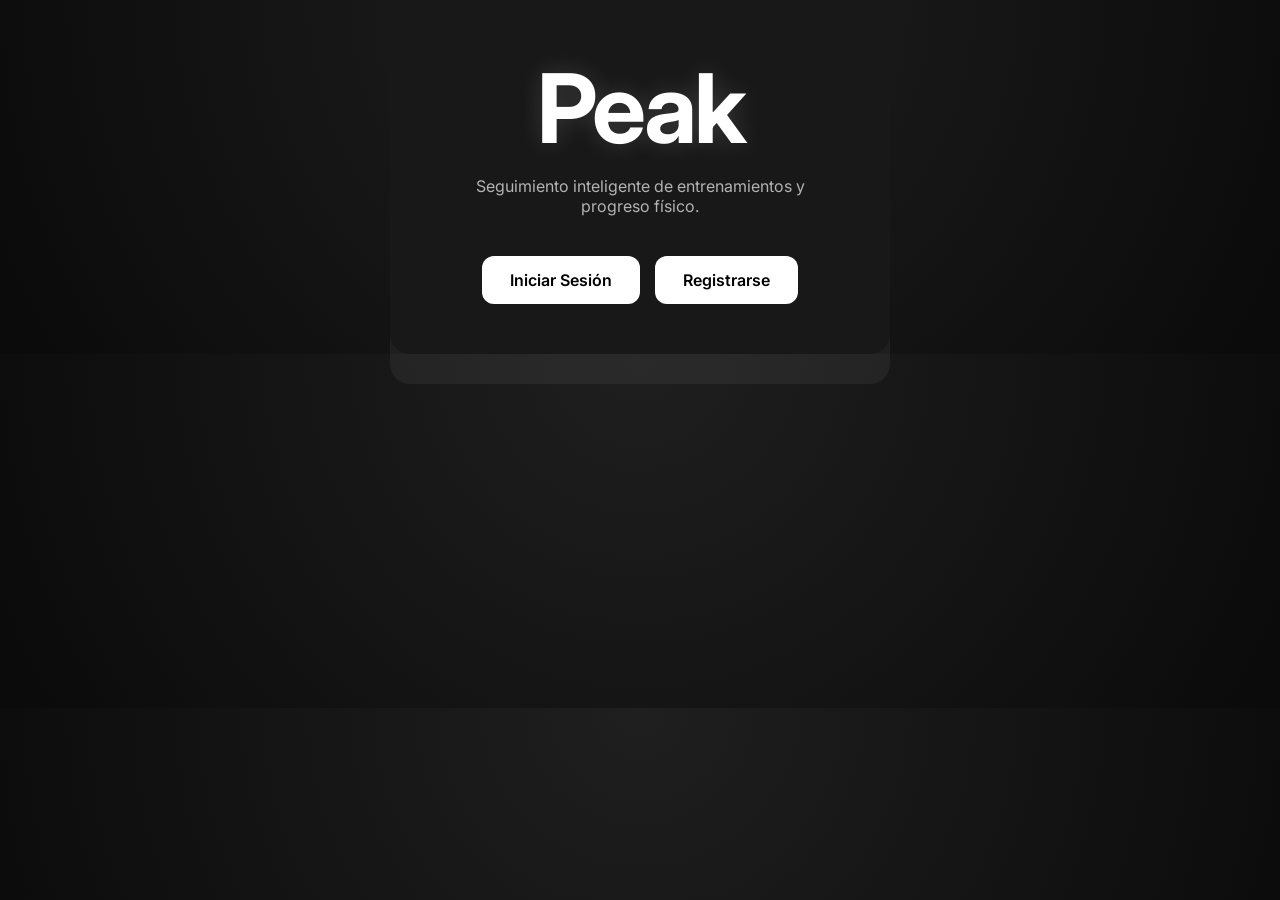
==== frontend/index.html @ 18aa8bbf "Landing page y formularios iniciales" ====
<!DOCTYPE html>
<html lang="en">
<head>
    <meta charset="UTF-8">
    <meta name="viewport" content="width=device-width, initial-scale=1.0">
    <title>Peak</title>

    <link rel="preconnect" href="https://fonts.googleapis.com">
    <link rel="preconnect" href="https://fonts.gstatic.com" crossorigin>

    <link href="https://fonts.googleapis.com/css2?family=Inter:wght@400;600;700&display=swap" rel="stylesheet">

    <link rel="stylesheet" href="style.css">
</head>
<body>

    <div class="container">

        <h1>Peak</h1>

        <p>
            Seguimiento inteligente de entrenamientos y progreso físico.
        </p>

        <div class="buttons">
            <button>Iniciar Sesión</button>
            <button>Registrarse</button>
        </div>

    </div>
    
    <script src="app.js">o</script>
</body>
</html>
---- frontend/style.css ----
*{
    margin: 0;
    padding: 0;
    box-sizing: border-box;
    font-family: 'Inter', sans-serif;
}

body {
    background: radial-gradient(circle at top, #1f1f1f, #0a0a0a);
    color: white;

    height: 100hv;

    display: flex;
    justify-content: center;
    align-items: center;
}

.container{
    text-align: center;
    background-color: #181818;
    padding: 50px;
    border-radius: 20px;
    width: 500px;
    gap: 10px;
    box-shadow: 0px 30px rgba(255,255,255,0.05);
    display: flex;
    flex-direction: column;
    justify-content: center;
}

h1 {
    font-size: 6rem;
    font-weight: 700;
    letter-spacing: -3px;
    text-shadow: 0px 0px 25px rgba(255,255,255,0.15);
}

p {
    color: #b3b3b3;
    margin-bottom: 30px;
}

.buttons{
    display:flex;
    gap: 15px;
    justify-content: center;
}

button{
    padding: 14px 28px;
    
    border: none;
    border-radius: 12px;

    background-color: white;
    color: black;

    font-size: 1rem;
    font-weight: 600;

    cursor: pointer;

    transition: 0.2s;
}

button:hover{
    transform: translateY(-2px);
}

.form{
    display: flex;
    flex-direction: column;

    gap: 15px;

    margin-top: 25px;
}

input{
    width: 100%;

    padding: 14px;

    border: none;
    border-radius: 12px;

    background-color: #252525;

    color: white;

    font-size: 1rem;
}

input:focus{
    outline: 2px solid white;
}
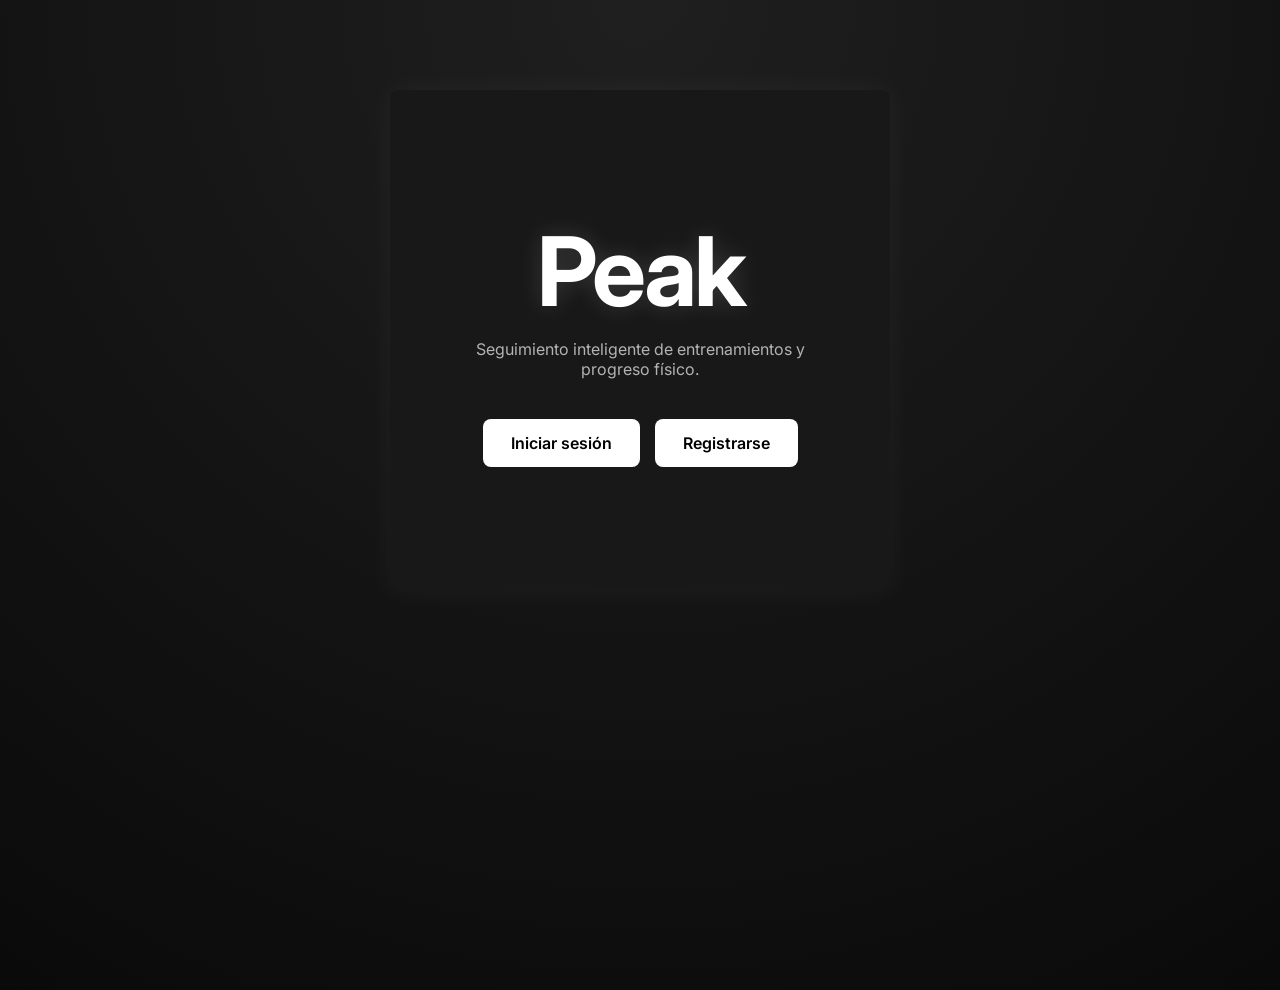
==== commit ce9eeb81: "sistema de login finished" ====
--- a/frontend/index.html
+++ b/frontend/index.html
@@ -1,5 +1,5 @@
 <!DOCTYPE html>
-<html lang="en">
+<html lang="es">
 <head>
     <meta charset="UTF-8">
     <meta name="viewport" content="width=device-width, initial-scale=1.0">
@@ -19,16 +19,16 @@
         <h1>Peak</h1>
 
         <p>
-            Seguimiento inteligente de entrenamientos y progreso físico.
+            Seguimiento inteligente de entrenamientos y progreso f&iacute;sico.
         </p>
 
         <div class="buttons">
-            <button>Iniciar Sesión</button>
-            <button>Registrarse</button>
+            <button type="button" id="login-button">Iniciar sesi&oacute;n</button>
+            <button type="button" id="register-button">Registrarse</button>
         </div>
 
     </div>
-    
-    <script src="app.js">o</script>
+
+    <script src="app.js"></script>
 </body>
-</html>+</html>
--- a/frontend/style.css
+++ b/frontend/style.css
@@ -2,56 +2,81 @@
     margin: 0;
     padding: 0;
     box-sizing: border-box;
+
     font-family: 'Inter', sans-serif;
 }
 
-body {
+body{
     background: radial-gradient(circle at top, #1f1f1f, #0a0a0a);
+
     color: white;
 
-    height: 100hv;
-
-    display: flex;
-    justify-content: center;
-    align-items: center;
-}
+    min-height: 100vh;
+}
+
+.auth-required .layout{
+    visibility: hidden;
+}
+
+.auth-required.auth-ready .layout{
+    visibility: visible;
+}
+
+/* LANDING PAGE */
 
 .container{
     text-align: center;
+
     background-color: #181818;
+
     padding: 50px;
-    border-radius: 20px;
-    width: 500px;
-    gap: 10px;
-    box-shadow: 0px 30px rgba(255,255,255,0.05);
+
+    border-radius: 8px;
+
+    width: min(500px, calc(100% - 32px));
+    min-height: 500px;
+
+    box-shadow: 0px 0px 30px rgba(255,255,255,0.05);
+
     display: flex;
     flex-direction: column;
     justify-content: center;
-}
-
-h1 {
-    font-size: 6rem;
+
+    gap: 10px;
+
+    margin: auto;
+    margin-top: 10vh;
+}
+
+.container h1{
+    font-size: clamp(4rem, 18vw, 6rem);
+
     font-weight: 700;
+
     letter-spacing: -3px;
+
     text-shadow: 0px 0px 25px rgba(255,255,255,0.15);
 }
 
-p {
+.container p{
     color: #b3b3b3;
+
     margin-bottom: 30px;
 }
 
 .buttons{
-    display:flex;
+    display: flex;
+
     gap: 15px;
+
     justify-content: center;
 }
 
 button{
     padding: 14px 28px;
-    
+
     border: none;
-    border-radius: 12px;
+    border-radius: 8px;
 
     background-color: white;
     color: black;
@@ -68,6 +93,8 @@
     transform: translateY(-2px);
 }
 
+/* FORMULARIOS */
+
 .form{
     display: flex;
     flex-direction: column;
@@ -77,13 +104,14 @@
     margin-top: 25px;
 }
 
-input{
+input,
+select{
     width: 100%;
 
     padding: 14px;
 
     border: none;
-    border-radius: 12px;
+    border-radius: 8px;
 
     background-color: #252525;
 
@@ -92,6 +120,274 @@
     font-size: 1rem;
 }
 
-input:focus{
+select{
+    appearance: none;
+}
+
+input:focus,
+select:focus{
     outline: 2px solid white;
-}+}
+
+.form-grid{
+    display: grid;
+    grid-template-columns: repeat(2, minmax(0, 1fr));
+    gap: 12px;
+}
+
+.form-message{
+    min-height: 20px;
+    margin-top: 4px;
+    margin-bottom: 0;
+    color: #d8d8d8;
+    font-size: 0.95rem;
+}
+
+.secondary-link{
+    color: #cccccc;
+    text-decoration: none;
+    font-size: 0.95rem;
+}
+
+.secondary-link:hover{
+    color: white;
+}
+
+/* DASHBOARD */
+
+.layout{
+    display: flex;
+
+    width: 100%;
+    min-height: 100vh;
+}
+
+.sidebar{
+    width: 250px;
+
+    background: rgba(17,17,17,0.85);
+
+    backdrop-filter: blur(10px);
+
+    padding: 40px;
+
+    border-right: 1px solid rgba(255,255,255,0.05);
+}
+
+.sidebar h1{
+    font-size: 3rem;
+
+    margin-bottom: 50px;
+
+    text-shadow: 0px 0px 20px rgba(255,255,255,0.015);
+}
+
+.sidebar nav{
+    display: flex;
+    flex-direction: column;
+
+    gap: 20px;
+}
+
+.sidebar a{
+    padding: 12px;
+
+    border-radius: 8px;
+
+    color: #cccccc;
+
+    text-decoration: none;
+
+    font-size: 1.1rem;
+
+    transition: 0.2s;
+}
+
+.nav-button{
+    width: 100%;
+    padding: 12px;
+
+    border: none;
+    border-radius: 8px;
+
+    background: transparent;
+    color: #cccccc;
+
+    font-size: 1.1rem;
+    font-weight: 400;
+    text-align: left;
+
+    cursor: pointer;
+    transition: 0.2s;
+}
+
+.sidebar a:hover,
+.nav-button:hover{
+    color: white;
+
+    background-color: rgba(255,255,255,0.05);
+}
+
+.main-content{
+    flex: 1;
+
+    padding: 40px;
+}
+
+.topbar{
+    margin-bottom: 40px;
+}
+
+.topbar p{
+    color: #9f9f9f;
+    margin-top: 5px;
+}
+
+.topbar h2{
+    font-size: 2.5rem;
+    font-weight: 700;
+    letter-spacing: -1px;
+}
+
+.cards{
+    display: flex;
+
+    flex-wrap: wrap;
+
+    gap: 20px;
+}
+
+.card{
+    background: linear-gradient(
+        145deg,
+        #1d1d1d,
+        #161616
+    );
+
+    animation: fadeIn 0.5s ease;
+
+    padding: 25px;
+
+    border-radius: 8px;
+
+    width: min(300px, 100%);
+
+    transition: all 0.25s ease;
+
+    box-shadow:
+        0px 0px 25px rgba(255,255,255,0.03);
+
+    border: 1px solid rgba(255,255,255,0.04);
+}
+
+.card:hover{
+    transform: translateY(-6px);
+
+    box-shadow: 0px 0px 40px rgba(255,255,255,0.06);
+}
+
+.card h3{
+    margin-bottom: 15px;
+}
+
+.card ul{
+    list-style: none;
+}
+
+.card li{
+    margin-bottom: 10px;
+
+    color: #cccccc;
+}
+
+.card p{
+    color: #cccccc;
+}
+
+.large{
+    width: min(620px, 100%);
+}
+
+@keyframes fadeIn{
+
+    from{
+        opacity: 0;
+        transform: translateY(15px);
+    }
+
+    to{
+        opacity: 1;
+        transform: translateY(0px);
+    }
+}
+
+.progress-bar{
+    width: 100%;
+    height: 14px;
+
+    background-color: #252525;
+
+    border-radius: 20px;
+
+    margin-bottom: 20px;
+
+    overflow: hidden;
+}
+
+.progress-fill{
+    width: 70%;
+    height: 100%;
+
+    background: linear-gradient(
+        90deg, white, #999999
+    );
+
+    border-radius: 20px;
+}
+
+@media (max-width: 760px){
+    .container{
+        padding: 32px 24px;
+        min-height: auto;
+        margin-top: 6vh;
+    }
+
+    .buttons{
+        flex-direction: column;
+    }
+
+    .form-grid{
+        grid-template-columns: 1fr;
+    }
+
+    .layout{
+        flex-direction: column;
+    }
+
+    .sidebar{
+        width: 100%;
+        padding: 24px;
+    }
+
+    .sidebar h1{
+        margin-bottom: 24px;
+    }
+
+    .sidebar nav{
+        flex-direction: row;
+        flex-wrap: wrap;
+        gap: 10px;
+    }
+
+    .main-content{
+        padding: 24px;
+    }
+
+    .topbar h2{
+        font-size: 2rem;
+    }
+
+    .cards{
+        flex-direction: column;
+    }
+}
